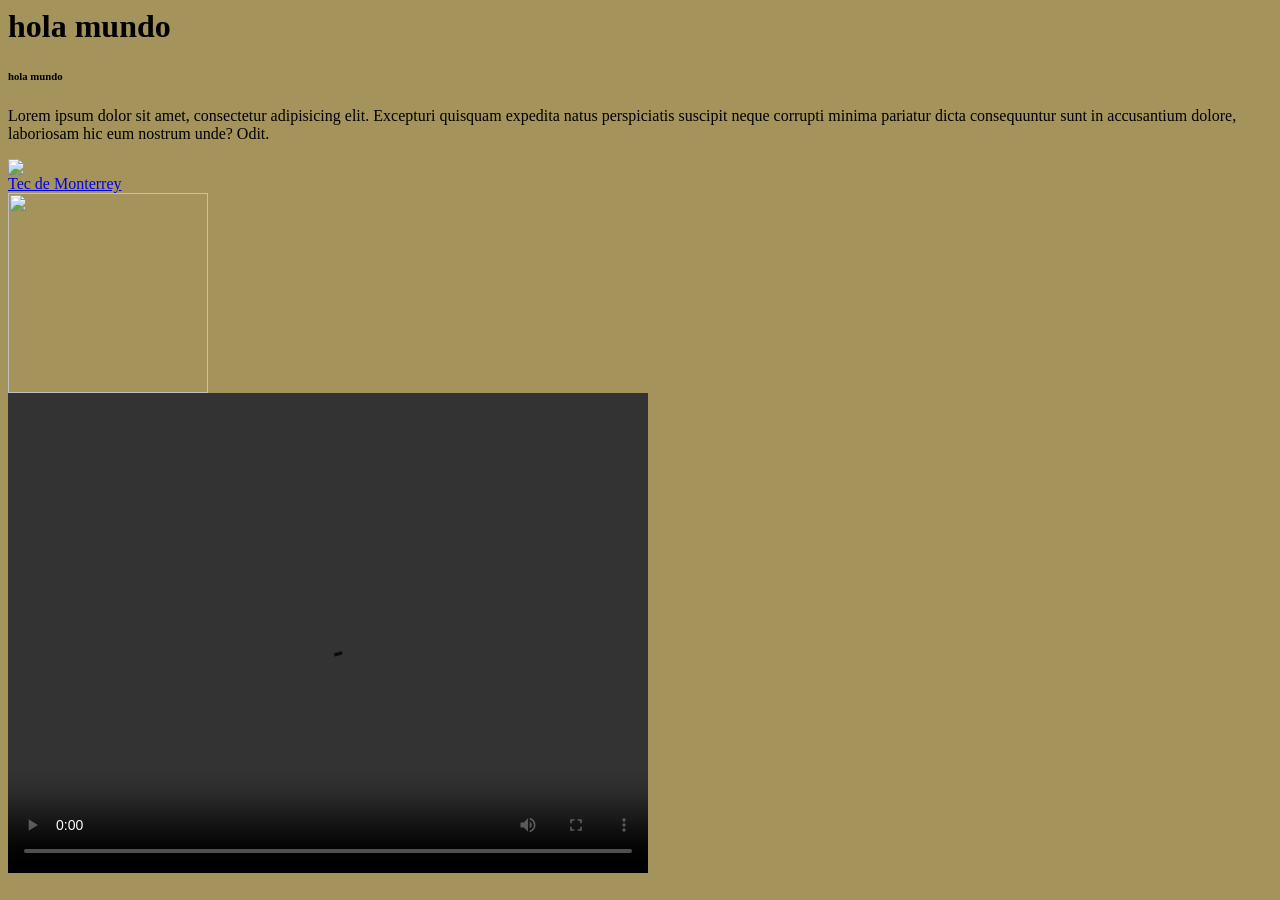
==== index.html @ cfb742e2 "Update index.html" ====
<html>
<head style="color: rgb(118, 33, 33); "> <title> Página web </title> 
<meta charset= "UTF-8">
<meta lang = "es">
</head>
<!--comentario-->
<body style="background-color: rgb(164, 147, 90);"> 
<h1>hola mundo</h1>
<h6>hola mundo</h6>
<p>
    Lorem ipsum dolor sit amet, consectetur adipisicing elit. Excepturi quisquam expedita natus perspiciatis suscipit neque corrupti minima pariatur dicta consequuntur sunt in accusantium dolore, laboriosam hic eum nostrum unde? Odit.
</p>
<img src="https://github.com/Andrealcb/Andrea-Cabrera---IoT/blob/main/sandrone.jpeg">
<br> 
<a href = "http://www.tec.mx" target="_blank"> Tec de Monterrey</a> 
<br>
<a href ="https://wa.me/4422702001?text=Hola"><img src= "https://github.com/Andrealcb/Andrea-Cabrera---IoT/blob/main/wa.png" height="200px" ></a>
<br>
<video width="640" height="480" controls ><source src = "https://youtu.be/GG7stk5bVGM?si=1lEgmkO8SqrvyP0U"> </video>
</body>
</html>
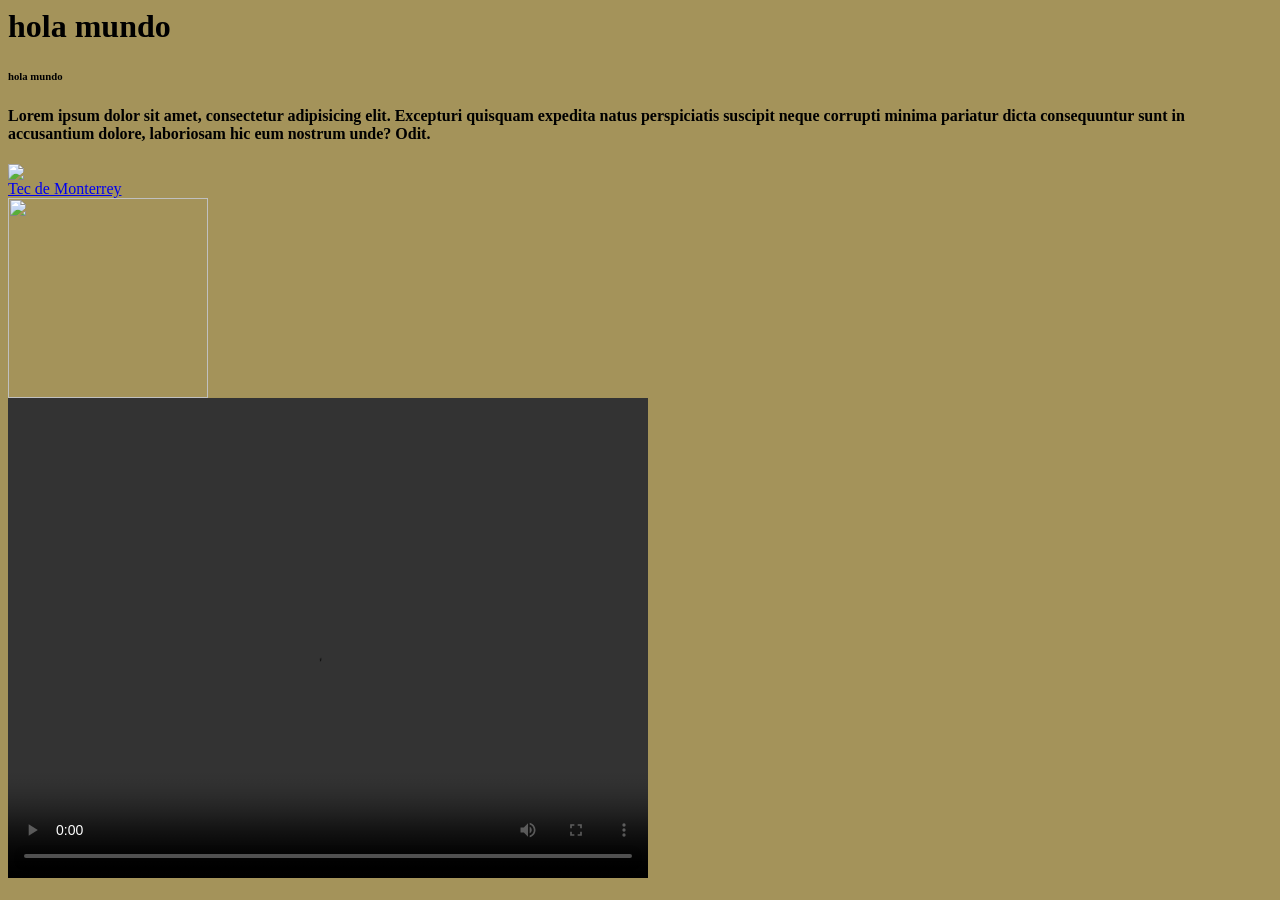
==== commit b76ee15e: "Update index.html" ====
--- a/index.html
+++ b/index.html
@@ -8,7 +8,7 @@
 <h1>hola mundo</h1>
 <h6>hola mundo</h6>
 <p>
-    Lorem ipsum dolor sit amet, consectetur adipisicing elit. Excepturi quisquam expedita natus perspiciatis suscipit neque corrupti minima pariatur dicta consequuntur sunt in accusantium dolore, laboriosam hic eum nostrum unde? Odit.
+   <h4> Lorem ipsum dolor sit amet, consectetur adipisicing elit. Excepturi quisquam expedita natus perspiciatis suscipit neque corrupti minima pariatur dicta consequuntur sunt in accusantium dolore, laboriosam hic eum nostrum unde? Odit.</h4>
 </p>
 <img src="https://github.com/Andrealcb/Andrea-Cabrera---IoT/blob/main/sandrone.jpeg">
 <br> 
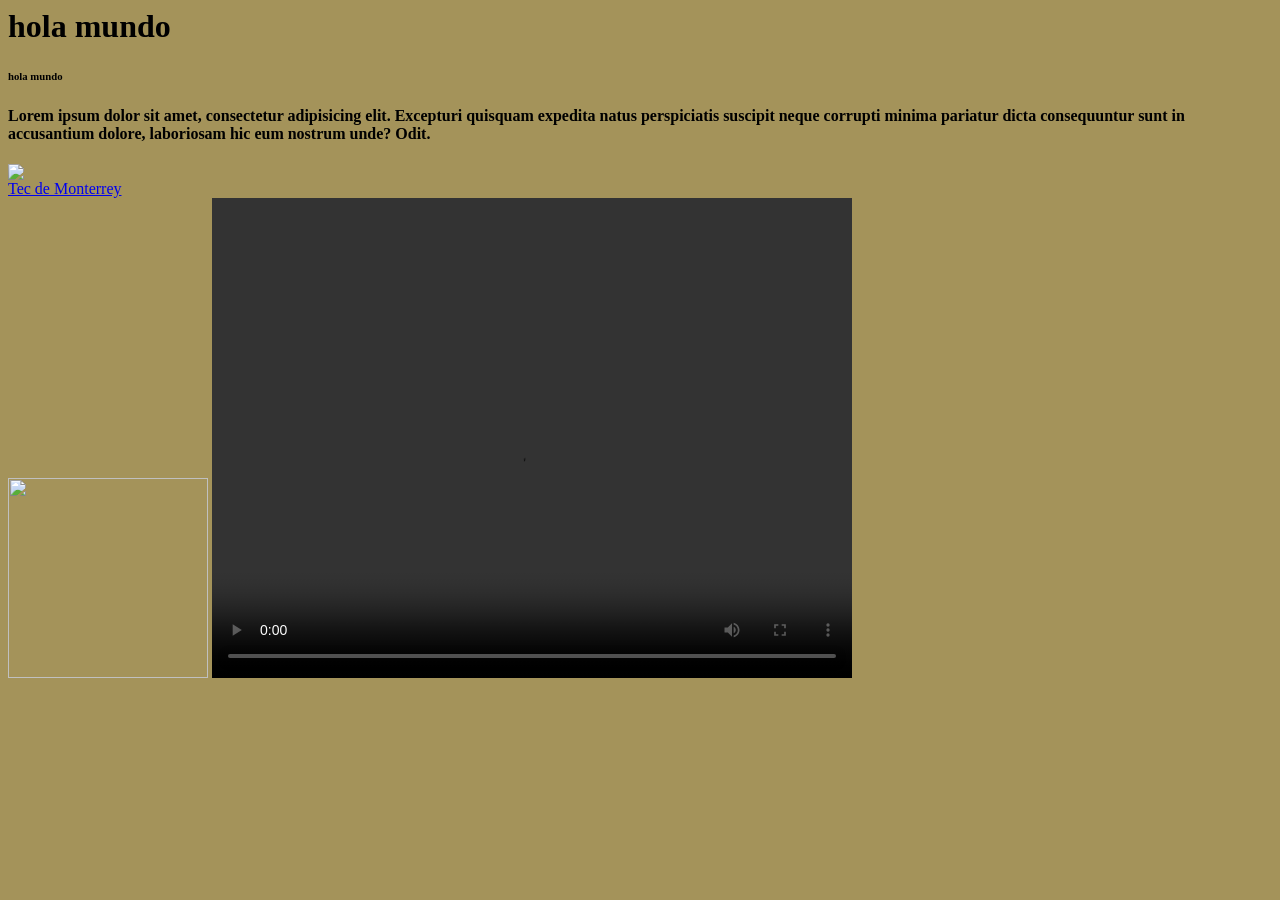
==== commit 43646f5f: "Update index.html" ====
--- a/index.html
+++ b/index.html
@@ -15,7 +15,6 @@
 <a href = "http://www.tec.mx" target="_blank"> Tec de Monterrey</a> 
 <br>
 <a href ="https://wa.me/4422702001?text=Hola"><img src= "https://github.com/Andrealcb/Andrea-Cabrera---IoT/blob/main/wa.png" height="200px" ></a>
-<br>
 <video width="640" height="480" controls ><source src = "https://youtu.be/GG7stk5bVGM?si=1lEgmkO8SqrvyP0U"> </video>
 </body>
 </html>
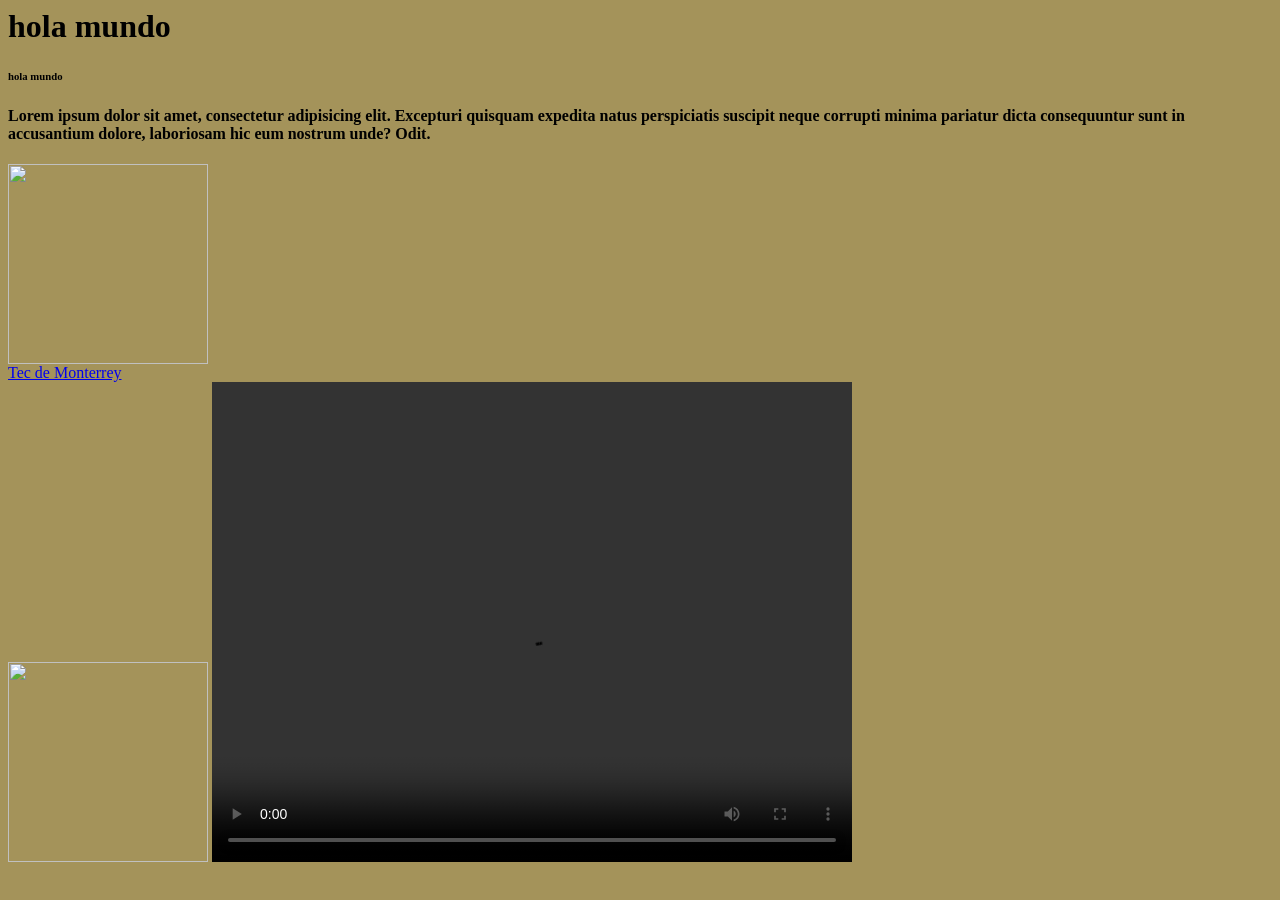
==== commit c76d7454: "Update index.html" ====
--- a/index.html
+++ b/index.html
@@ -10,7 +10,7 @@
 <p>
    <h4> Lorem ipsum dolor sit amet, consectetur adipisicing elit. Excepturi quisquam expedita natus perspiciatis suscipit neque corrupti minima pariatur dicta consequuntur sunt in accusantium dolore, laboriosam hic eum nostrum unde? Odit.</h4>
 </p>
-<img src="https://github.com/Andrealcb/Andrea-Cabrera---IoT/blob/main/sandrone.jpeg">
+<img src= "https://github.com/Andrealcb/Andrea-Cabrera---IoT/blob/main/sandrone.jpeg" height="200px" ></a>
 <br> 
 <a href = "http://www.tec.mx" target="_blank"> Tec de Monterrey</a> 
 <br>
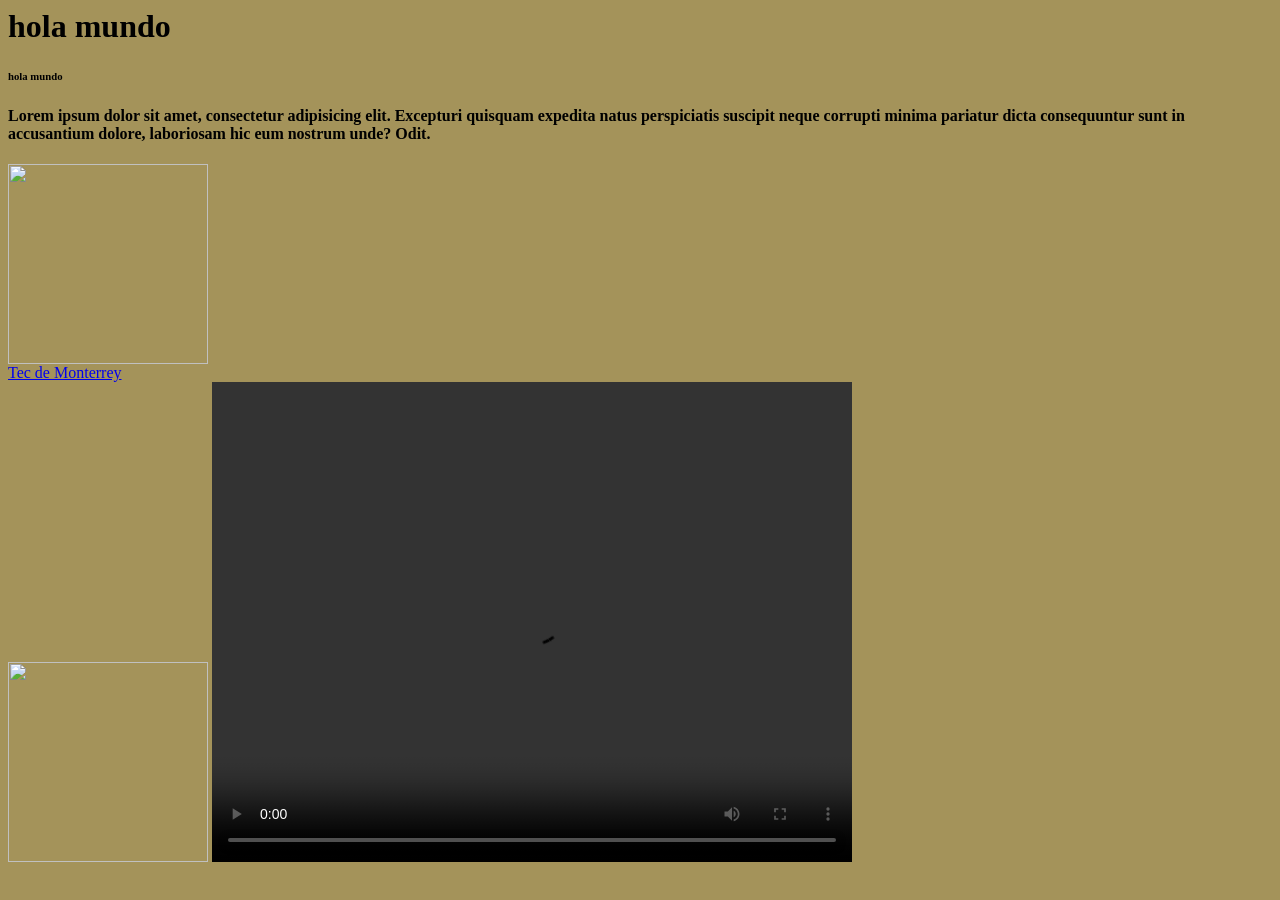
==== commit 82f118cf: "Update index.html" ====
--- a/index.html
+++ b/index.html
@@ -10,7 +10,7 @@
 <p>
    <h4> Lorem ipsum dolor sit amet, consectetur adipisicing elit. Excepturi quisquam expedita natus perspiciatis suscipit neque corrupti minima pariatur dicta consequuntur sunt in accusantium dolore, laboriosam hic eum nostrum unde? Odit.</h4>
 </p>
-<img src= "https://github.com/Andrealcb/Andrea-Cabrera---IoT/blob/main/sandrone.jpeg" height="200px" ></a>
+<img src= "https://github.com/Andrealcb/Andrea-Cabrera---IoT/blob/main/sandrone.jpeg" height="200px" >
 <br> 
 <a href = "http://www.tec.mx" target="_blank"> Tec de Monterrey</a> 
 <br>
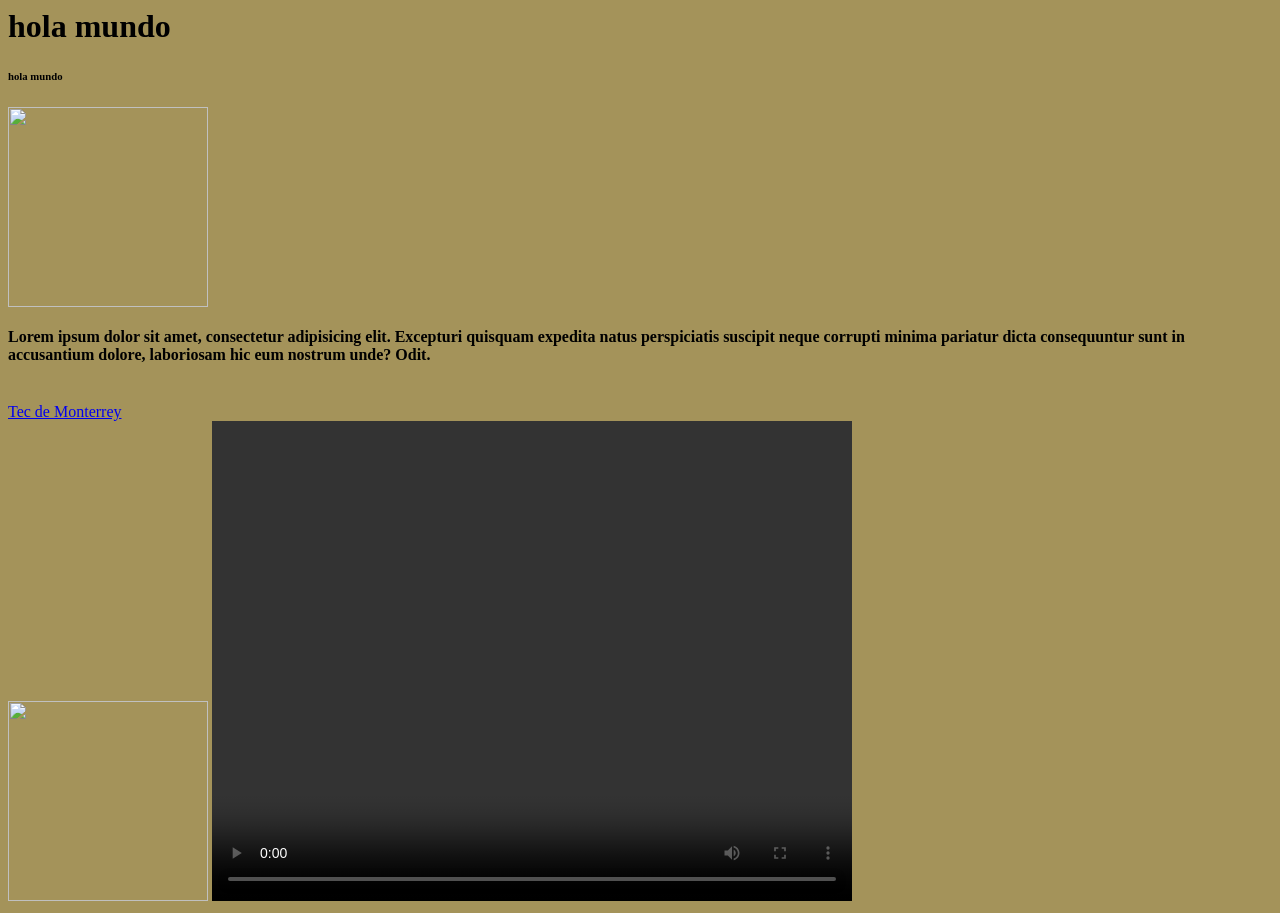
==== commit 9f58cef5: "Update index.html" ====
--- a/index.html
+++ b/index.html
@@ -7,10 +7,11 @@
 <body style="background-color: rgb(164, 147, 90);"> 
 <h1>hola mundo</h1>
 <h6>hola mundo</h6>
+   <img src= "https://github.com/Andrealcb/Andrea-Cabrera---IoT/blob/main/sandrone.jpeg" height="200px" >
 <p>
    <h4> Lorem ipsum dolor sit amet, consectetur adipisicing elit. Excepturi quisquam expedita natus perspiciatis suscipit neque corrupti minima pariatur dicta consequuntur sunt in accusantium dolore, laboriosam hic eum nostrum unde? Odit.</h4>
 </p>
-<img src= "https://github.com/Andrealcb/Andrea-Cabrera---IoT/blob/main/sandrone.jpeg" height="200px" >
+
 <br> 
 <a href = "http://www.tec.mx" target="_blank"> Tec de Monterrey</a> 
 <br>
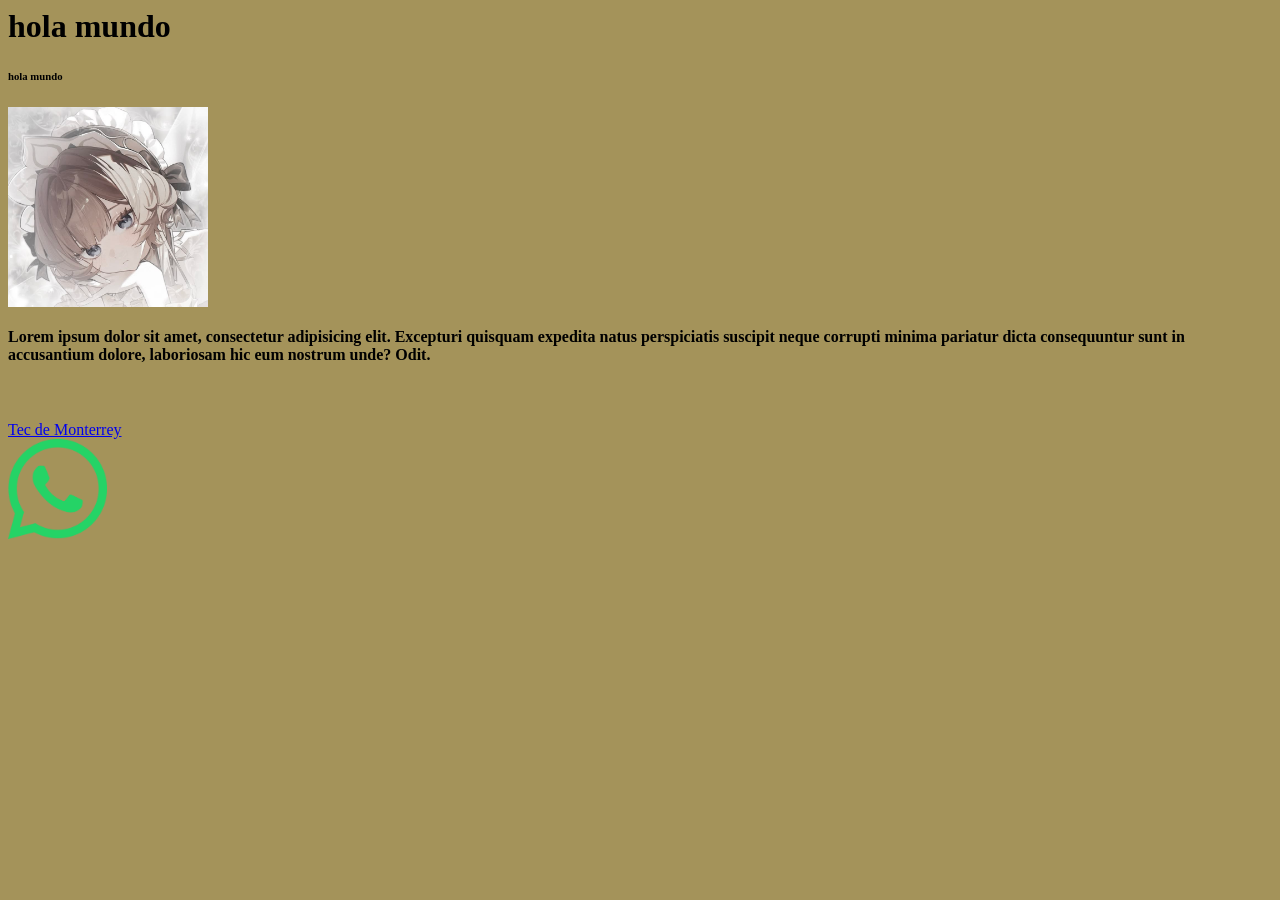
==== commit 921175bb: "Add files via upload" ====
--- a/index.html
+++ b/index.html
@@ -7,15 +7,18 @@
 <body style="background-color: rgb(164, 147, 90);"> 
 <h1>hola mundo</h1>
 <h6>hola mundo</h6>
-   <img src= "https://github.com/Andrealcb/Andrea-Cabrera---IoT/blob/main/sandrone.jpeg" height="200px" >
+   <img src= "sandrone.jpeg" height="200px" text-aling = "center" >
 <p>
    <h4> Lorem ipsum dolor sit amet, consectetur adipisicing elit. Excepturi quisquam expedita natus perspiciatis suscipit neque corrupti minima pariatur dicta consequuntur sunt in accusantium dolore, laboriosam hic eum nostrum unde? Odit.</h4>
 </p>
-
+<br>
 <br> 
 <a href = "http://www.tec.mx" target="_blank"> Tec de Monterrey</a> 
 <br>
-<a href ="https://wa.me/4422702001?text=Hola"><img src= "https://github.com/Andrealcb/Andrea-Cabrera---IoT/blob/main/wa.png" height="200px" ></a>
-<video width="640" height="480" controls ><source src = "https://youtu.be/GG7stk5bVGM?si=1lEgmkO8SqrvyP0U"> </video>
+<a href ="https://wa.me/4422702001?text=Hola"><img src= "wa.png" height="100px" ></a>
+<br>
+<br>
+<iframe width="560" height="315" src="https://www.youtube.com/embed/AxhZgT_Hx2I?si=yuaMIUWJ4GeFybEn" title="YouTube video player" frameborder="0" allow="accelerometer; autoplay; clipboard-write; encrypted-media; gyroscope; picture-in-picture; web-share" referrerpolicy="strict-origin-when-cross-origin" allowfullscreen></iframe>
+
 </body>
-</html>
+</html>
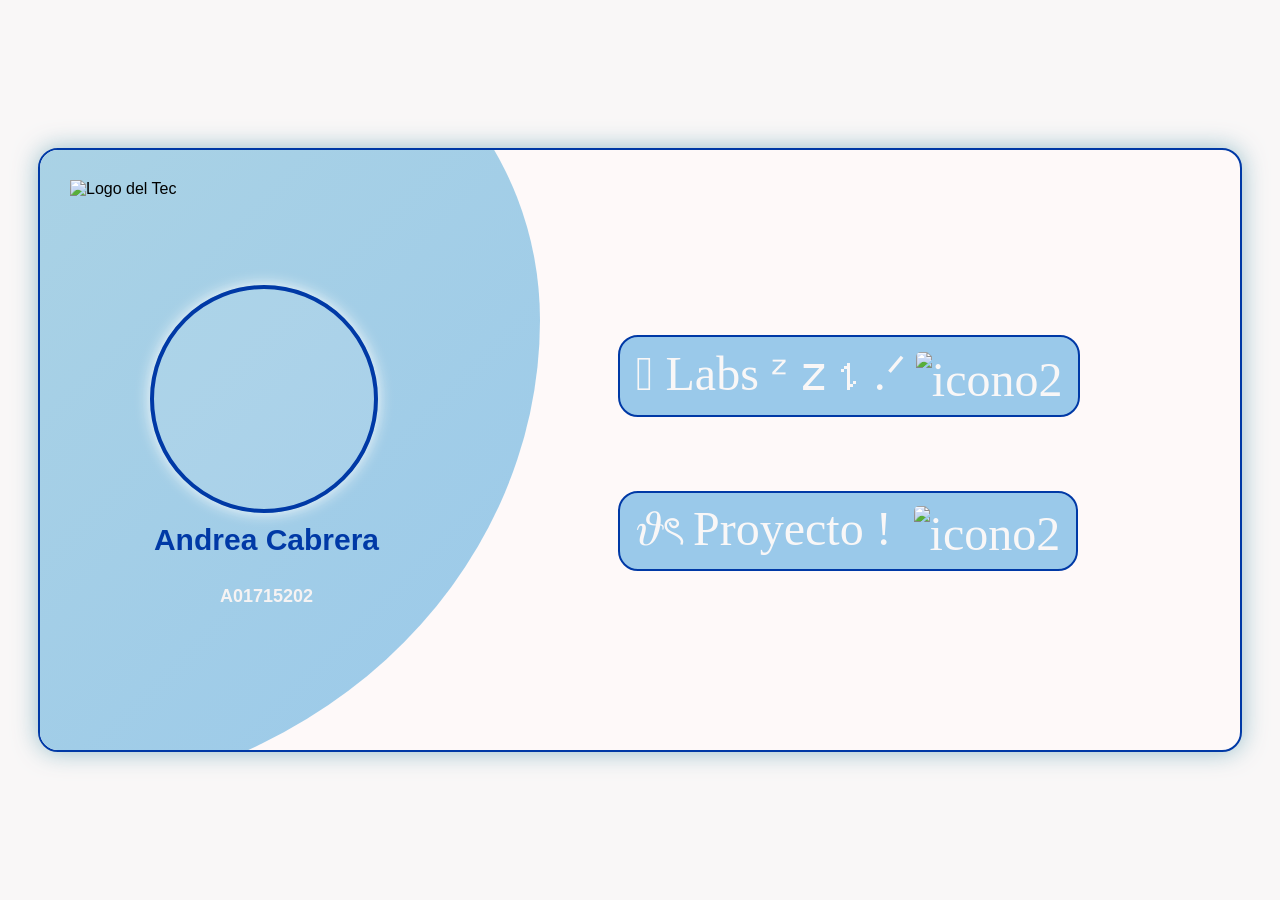
==== commit f1cd85a0: "Add files via upload" ====
--- a/index.html
+++ b/index.html
@@ -1,24 +1,48 @@
-<html>
-<head style="color: rgb(118, 33, 33); "> <title> Página web </title> 
-<meta charset= "UTF-8">
-<meta lang = "es">
+<!DOCTYPE html>
+<html lang="es">
+<head>
+  <meta charset="UTF-8">
+  <title>Presentación</title>
+  <link rel="icon" type="image/png" sizes="16x16" href="imagenes/blue.ico">
+  <link rel="stylesheet" href="style.css">
+  <link rel="stylesheet" href="https://cdnjs.cloudflare.com/ajax/libs/font-awesome/6.4.0/css/all.min.css">
+  <link rel="preconnect" href="https://fonts.googleapis.com">
+  <link rel="preconnect" href="https://fonts.gstatic.com" crossorigin>
+  <link href="https://fonts.googleapis.com/css2?family=Google+Sans:ital,opsz,wght@0,17..18,400..700;1,17..18,400..700&family=Lora:ital,wght@0,400..700;1,400..700&display=swap" rel="stylesheet">
 </head>
-<!--comentario-->
-<body style="background-color: rgb(164, 147, 90);"> 
-<h1>hola mundo</h1>
-<h6>hola mundo</h6>
-   <img src= "sandrone.jpeg" height="200px" text-aling = "center" >
-<p>
-   <h4> Lorem ipsum dolor sit amet, consectetur adipisicing elit. Excepturi quisquam expedita natus perspiciatis suscipit neque corrupti minima pariatur dicta consequuntur sunt in accusantium dolore, laboriosam hic eum nostrum unde? Odit.</h4>
-</p>
-<br>
-<br> 
-<a href = "http://www.tec.mx" target="_blank"> Tec de Monterrey</a> 
-<br>
-<a href ="https://wa.me/4422702001?text=Hola"><img src= "wa.png" height="100px" ></a>
-<br>
-<br>
-<iframe width="560" height="315" src="https://www.youtube.com/embed/AxhZgT_Hx2I?si=yuaMIUWJ4GeFybEn" title="YouTube video player" frameborder="0" allow="accelerometer; autoplay; clipboard-write; encrypted-media; gyroscope; picture-in-picture; web-share" referrerpolicy="strict-origin-when-cross-origin" allowfullscreen></iframe>
+<body>
+
+  <div class="contenedor">
+    <div class="forma"></div>
+    <div class="logo">
+      <img src="imagenes/logotec.png" alt="Logo del Tec">
+    </div>
+
+    <div class="contenido">  
+      <div style="display: flex; flex-direction: column; align-items: center; margin-left:50px; margin-top: 10px;">
+        <div class="fotodperfil">  
+          <img src="imagenes/wanderer.jpg" alt="yo">
+        </div>
+        <h2 class="fade-slide" style="margin-left:-35px; margin-top: 10px; font-size: 30px; color: #0039a6;"><strong>Andrea Cabrera </strong></h2>
+        <p class="fade-slide" style="margin-left: -35px; margin-top: 4px; font-size: 18px; color: #f6f3f3;"><strong>A01715202</strong></p>
+      </div>
+
+      <div class="perfil" style="margin-left: 200px; margin-top: 0px; margin-right: 25px;">
+         <div class="decoracion"></div>
+         <div class="decoracion2"></div>
+        <div class="contacto">
+         
+          <nav >
+          <div><a href="labs/index.html"><span>𖦹 Labs ᶻ 𝗓 𐰁 .ᐟ<img src="imagenes/wantarea.png" alt="icono2" class="icono2"></span></a></div>
+          <br>
+          <div><a href="proyecto/"><span> 𝜗ৎ Proyecto ! <img src="imagenes/wanlibros.png" alt="icono2" class="icono2"></span></a></div>
+          </nav>
+        </div>
+      </div>
+    </div>
+  </div>
 
 </body>
-</html>+</html>
+
+
--- a/style.css
+++ b/style.css
@@ -0,0 +1,309 @@
+    body {
+      margin: 0;
+      font-family: 'Segoe UI', sans-serif;
+      background-color: #f9f7f7;
+      display: flex;
+      justify-content: center;
+      align-items: center;
+      height: 100vh;
+      overflow: hidden;
+    }
+
+    .contenedor {
+      width: 1200px;
+      height: 600px;
+      display: flex;
+      background-color: #fef9f9;
+      position: relative;
+      overflow: hidden;
+      border-radius: 20px;
+      box-shadow: 0 0 25px rgba(128, 178, 192, 0.829);
+      animation: entradaElegante 2s ease-out forwards;
+      opacity: 0;
+      border: 2px solid #0039a6;
+    }
+
+    @keyframes entradaElegante {
+      0% {
+        transform: translateY(50px) scale(0.9);
+        opacity: 0;
+      }
+      100% {
+        transform: translateY(0) scale(1);
+        opacity: 1;
+      }
+    }
+
+    .forma {
+      position: absolute;
+      width: 750px;
+      height: 800px;
+      background: linear-gradient(135deg, #afd5e3, #9ac9ea);
+      border-radius: 60% 40% 70% 30% / 50% 40% 60% 50%;
+      top: -150px;
+      left: -250px;
+      animation: flotarSutil 6s ease-in-out infinite alternate;
+      z-index: 1;
+    }  
+
+    @keyframes flotarSutil {
+      0% {
+        transform: translateY(0) rotate(0deg);
+      }
+      100% {
+        transform: translateY(30px) rotate(15deg);
+      }
+    }
+
+    .logo {
+      position: absolute;
+      top: 30px;
+      left: 30px;
+      z-index: 3;
+    }
+
+    .logo img {
+      height: 60px;
+    }
+
+    .contenido {
+      display: flex;
+      align-items: center;
+      padding: 60px;
+      z-index: 2;
+      width: 100%;
+      color: #ffffff;
+    }
+
+    .fotodperfil {
+      width: 220px;
+      height: 220px;
+      border-radius: 50%;
+      background-color: #ffffff15;
+      border: 4px solid #0039a6;
+      margin-right: 40px;
+      display: flex;
+      justify-content: center;
+      align-items: center;
+      overflow: hidden;
+      animation: fadeIn 2s ease forwards, softGlow 3s ease-in-out infinite alternate;
+      opacity: 0;
+      transition: transform 0.4s ease-in-out;
+      box-shadow: 0 0 15px rgba(253, 253, 252, 0.982);
+    }
+
+    .fotodperfil:hover {
+      transform: scale(1.05);
+    }
+
+    .fotodperfil img {
+      width: 100%;
+      height: 100%;
+      object-fit: cover;
+    }
+
+    .perfil {
+      z-index: 2;
+      animation: fadeIn 2s ease forwards;
+      animation-delay: 0.5s;
+      opacity: 0;
+    }
+
+    @keyframes fadeIn {
+      to {
+        opacity: 1;
+      }
+    }
+
+    @keyframes softGlow {
+      0% {
+        box-shadow: 0 0 15px rgba(98, 125, 194, 0.881);
+      }
+      100% {
+        box-shadow: 0 0 25px rgb(147, 159, 239);
+      }
+    }
+
+    .fade-slide {
+      animation: slideFade 2s ease-out forwards;
+      opacity: 0;
+    }
+
+    @keyframes slideFade {
+      0% {
+        transform: translateX(-30px);
+        opacity: 0;
+      }
+      100% {
+        transform: translateX(0);
+        opacity: 1;
+      }
+    }
+
+    nav h2 {
+      margin: 0;
+      color: #0039a6;
+      font-size: 36px;
+      font-family: Georgia, 'Times New Roman', Times, serif;
+    }
+
+    nav p {
+      margin: 10px 0;
+      font-size: 80px;
+      color: #faf8fa;
+      font-family: Georgia, 'Times New Roman', Times, serif;
+    }
+
+    .contacto {
+      margin-top: 0px;
+      z-index: 1;
+    }
+
+    .contacto div {
+      margin-bottom: 10px;
+      font-size: 48px;
+      display: flex;
+      align-items: center;
+      color: #201e1f;
+      opacity: 0;
+      transform: translateY(20px);
+      animation: contactoFadeIn 0.8s ease-out forwards;
+    }
+
+    .contacto div:nth-child(1) { animation-delay: 0.6s; }
+    .contacto div:nth-child(2) { animation-delay: 0.8s; }
+    .contacto div:nth-child(3) { animation-delay: 1s; }
+    .contacto div:nth-child(4) { animation-delay: 1.2s; }
+
+    @keyframes contactoFadeIn {
+      to {
+        opacity: 1;
+        transform: translateY(0);
+      }
+    }
+
+
+  nav {
+    display: flex;
+    flex-direction: column;
+    align-items: flex-start;
+    gap: 15px;
+    top: 30px;
+    left: 30px;
+    }
+
+  nav a {
+    display: inline-block;
+    border: 2px solid #0039a6;
+    margin-top: 1rem;
+    padding: 0.5rem 1rem;
+    background-color: #9ac9ea;
+    color: #f9f7f7;
+    text-decoration: none;
+    border-radius: 20px;
+    transition: background-color 0.3 s;
+    font-family:Cambria, Cochin, Georgia, Times, 'Times New Roman', serif;
+  }
+
+  nav a:hover {
+    background-color:#b4dcf8;
+        }
+
+  nav a:hover span {
+     animation: bounce 0.7s ease;
+        }
+
+  nav a:hover {
+      cursor: pointer;
+        }
+
+  nav a:hover span {
+      animation: bounce 0.7s ease;
+        }
+
+  nav a span {
+        display: inline-block;
+        transition: transform 0.7s;
+        }
+
+  @keyframes bounce {
+        0%, 100% {
+            transform: translateY(0);
+            }
+        50% {
+            transform: translateY(-10px);
+            }
+        }
+
+ .icono2 {
+      width: 80px; 
+      height: 80px;
+      margin-left: 10px; 
+      vertical-align: middle;
+      border-radius: 5px;
+      z-index: 2; 
+        }
+
+  .decoracion {
+    z-index: 0; 
+    position: absolute;
+    top: -25px;
+    left: 450px;
+    width: 150px;
+    background-image: url("imagenes/estrellasarriba.png");
+    background-repeat: repeat-x;
+    background-position: top left;
+    background-size: 160px 160px;
+   padding: 100px 300px;
+}
+
+.decoracioncopia {
+    z-index: 0; 
+    position: absolute;
+    top: -25px;
+    left: -10px;
+    width: 150px;
+    background-image: url("imagenes/estrellasarriba.png");
+    background-repeat: repeat-x;
+    background-position: top left;
+    background-size: 160px 160px;
+   padding: 100px 600px;
+}
+
+.decoracion2 {
+    z-index: 0; 
+    position: absolute;
+    top: 285px;
+    left: -10px;
+    width: 1200px;
+    background-image: url("imagenes/borde.png");
+    background-position: top left;
+    background-size: 1200px 320px;
+    padding: 320px 300px;
+}
+
+.decoracion3 {
+    z-index: 0;
+    position: absolute;
+    top: 235px;
+    left: 30px;
+    width: 50px;
+    background-image: url("imagenes/wantalk.png");
+    background-position: top left;
+    background-repeat: no-repeat;
+    background-size: 250px 250px;
+    padding: 170px 130px;
+}
+
+.decoracion4 {
+    z-index: 0;
+    position: absolute;
+    top: 105px;
+    left: 920px;
+    width: 50px;
+    background-image: url("imagenes/sandrone.png");
+    background-position: top left;
+    background-repeat: no-repeat;
+    background-size: 210px 210px;
+    padding: 170px 130px;
+}
